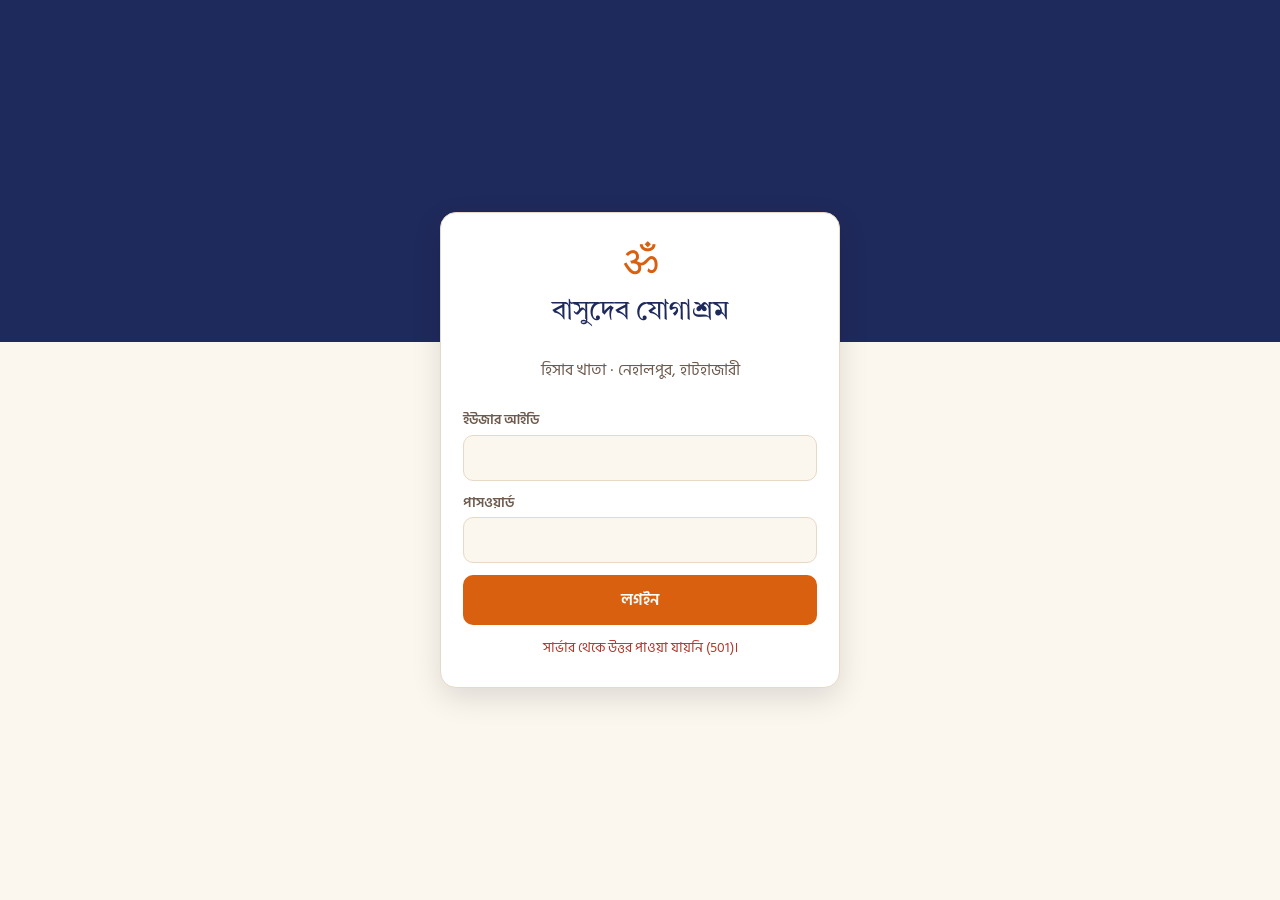
==== app/index.html @ 5c00009f "Print view: PDF শেয়ার button on every print sheet The sheet is turned into an A4 PDF on the phone (" ====
<!doctype html>
<html lang="bn">
<head>
<meta charset="utf-8">
<meta name="viewport" content="width=device-width,initial-scale=1,viewport-fit=cover">
<meta name="theme-color" content="#1F2A5C">
<meta name="robots" content="noindex,nofollow">
<meta name="apple-mobile-web-app-capable" content="yes">
<meta name="mobile-web-app-capable" content="yes">
<meta name="apple-mobile-web-app-status-bar-style" content="black-translucent">
<meta name="apple-mobile-web-app-title" content="যোগাশ্রম হিসাব">
<link rel="apple-touch-icon" href="icon-180.png">
<link rel="icon" href="icon-180.png">
<title>বাসুদেব যোগাশ্রম হিসাব</title>
<link rel="preconnect" href="https://fonts.googleapis.com">
<link rel="stylesheet" href="https://fonts.googleapis.com/css2?family=Tiro+Bangla&family=Hind+Siliguri:wght@400;500;600;700&display=swap">
<link rel="stylesheet" href="app.css?v=16">
</head>
<body>

<!-- ===== login / setup ===== -->
<div id="authScreen" class="auth" hidden>
  <div class="auth-card">
    <div class="om" aria-hidden="true">ॐ</div>
    <h1>বাসুদেব যোগাশ্রম</h1>
    <p class="muted">হিসাব খাতা · নেহালপুর, হাটহাজারী</p>
    <div id="bioBox" hidden></div>
    <form id="loginForm" method="post" action="#" hidden>
      <label>ইউজার আইডি<input id="lUser" name="username" autocomplete="username" autocapitalize="none" autocorrect="off" spellcheck="false" required></label>
      <label>পাসওয়ার্ড<input id="lPass" name="password" type="password" autocomplete="current-password" required></label>
      <button class="btn wide" type="submit">লগইন</button>
    </form>
    <form id="setupForm" hidden>
      <p class="note">প্রথমবার চালু হচ্ছে। গুরুদেবের অ্যাডমিন অ্যাকাউন্ট তৈরি করুন। ওয়েবসাইট সেটআপের সময় যে সেটআপ কী দেওয়া হয়েছিল সেটা লাগবে।</p>
      <label>সেটআপ কী<input id="sKey" autocomplete="off" required></label>
      <label>অ্যাডমিনের নাম<input id="sName" value="গুরুদেব" required></label>
      <label>অ্যাডমিন ইউজার আইডি (ইংরেজিতে)<input id="sUser" autocapitalize="none" spellcheck="false" placeholder="যেমন: gurudev" required></label>
      <label>পাসওয়ার্ড (অন্তত ৮ অক্ষর)<input id="sPass" type="password" autocomplete="new-password" required minlength="8"></label>
      <button class="btn wide" type="submit">অ্যাডমিন অ্যাকাউন্ট তৈরি করুন</button>
    </form>
    <div class="msg" id="authMsg" role="status"></div>
  </div>
</div>

<!-- ===== app ===== -->
<div id="appScreen" hidden>
  <header class="top">
    <div class="top-in">
      <div class="brand"><span class="om-sm" aria-hidden="true">ॐ</span><div><b>বাসুদেব যোগাশ্রম</b><small id="whoami"></small></div></div>
      <button class="icon-btn" id="menuBtn" aria-label="মেনু" aria-haspopup="true">☰</button>
    </div>
    <div class="offline" id="offline" hidden>ইন্টারনেট সংযোগ নেই। সংযোগ এলে আবার চেষ্টা করুন।</div>
  </header>

  <main class="main" id="main">

    <!-- Tab 1: আয়/ব্যয় -->
    <section class="view" id="v-ledger">
      <div class="daybox" id="dayBox"></div>
      <div class="card">
        <div class="seg" id="kindSeg">
          <button type="button" data-k="income" aria-pressed="true">জমা / অনুদান</button>
          <button type="button" data-k="daily" aria-pressed="false">দৈনিক খরচ</button>
          <button type="button" data-k="construction" aria-pressed="false">নির্মাণ খরচ</button>
        </div>
        <form id="ledgerForm" autocomplete="off" class="form">
          <div class="banner" id="prefillNote" hidden></div>
          <div class="row2">
            <label>তারিখ<input type="date" id="fDate" required></label>
            <label>টাকা (৳)<input id="fAmount" inputmode="decimal" required placeholder="যেমন ৫০০"></label>
          </div>
          <label>খাত<select id="fCat"></select></label>
          <label id="projWrap" hidden>প্রকল্পের নাম<input id="fProj" list="projOptions" placeholder="যেমন: স্কুল ভবন ২য় তলা"><datalist id="projOptions"></datalist></label>
          <label><span id="nameLbl">ভক্তের নাম</span><input id="fName" list="nameOptions"><datalist id="nameOptions"></datalist></label>
          <div class="row2" id="donorExtra">
            <label>মোবাইল নম্বর<input id="fMobile" type="tel" inputmode="numeric" placeholder="01XXXXXXXXX" maxlength="14"></label>
            <label>ঠিকানা<input id="fAddr" placeholder="গ্রাম, থানা"></label>
          </div>
          <div class="row2">
            <label>রসিদ / ভাউচার নং<input id="fRef"></label>
            <label>মাধ্যম<select id="fMode"><option>নগদ</option><option>বিকাশ</option><option>নগদ (মোবাইল)</option><option>রকেট</option><option>ব্যাংক</option><option>চেক</option></select></label>
          </div>
          <label>মন্তব্য<input id="fNote"></label>
          <button class="btn wide" id="saveBtn" type="submit">সংরক্ষণ করুন</button>
          <p class="note" id="lockNote">সংরক্ষণের পর এন্ট্রি আর বদলানো বা মোছা যাবে না। ভুল হলে অ্যাডমিনকে জানান।</p>
        </form>
      </div>

      <div class="card">
        <div class="card-head">
          <h2>দিনের এন্ট্রি</h2>
          <input type="date" id="dayPick" aria-label="তারিখ">
        </div>
        <div class="daysum" id="daySum"></div>
        <div id="smsBox"></div>
        <div id="dayList"></div>
      </div>
    </section>

    <!-- Tab 2: মাসিক প্রণামী -->
    <section class="view" id="v-monthly" hidden>
      <div id="areaGrid" class="subview">
        <div class="card-head"><h2>মাসিক প্রণামী</h2><span class="muted" id="areaHint">এলাকা বেছে নিন</span></div>
        <input class="search" id="mAllSearch" type="search" placeholder="সব এলাকা থেকে খুঁজুন: নাম, ঠিকানা বা মোবাইল">
        <div id="areaCards"></div>
        <div id="mAllList"></div>
      </div>
      <div id="areaDetail" hidden>
        <div class="card-head sticky-sub">
          <button class="link-btn" id="areaBack" type="button">← সব এলাকা</button>
          <h2 id="areaTitle"></h2>
        </div>
        <input class="search" id="mSearch" placeholder="নাম, ঠিকানা বা মোবাইল খুঁজুন">
        <div id="mList"></div>
      </div>
    </section>

    <!-- Tab 3: ভূমিদাতা -->
    <section class="view" id="v-land" hidden>
      <div class="card-head"><h2>ভূমিদাতাদের তালিকা</h2><span class="muted" id="landCount"></span></div>
      <input class="search" id="landSearch" placeholder="নাম, ঠিকানা বা মোবাইল খুঁজুন">
      <div id="landList"></div>
    </section>

    <!-- Tab 4: আজীবন সদস্য -->
    <section class="view" id="v-life" hidden>
      <div class="card-head"><h2>আজীবন সদস্যদের তালিকা</h2><span class="muted" id="lifeCount"></span></div>
      <input class="search" id="lifeSearch" placeholder="নাম, ঠিকানা বা মোবাইল খুঁজুন">
      <div id="lifeList"></div>
    </section>

    <!-- Tab 5: স্কুল ও কলেজ -->
    <section class="view" id="v-other" hidden>
      <h2 class="vh">স্কুল ও কলেজ</h2>
      <div class="seg dashseg" id="scSeg" style="margin:0" hidden>
        <button type="button" data-s="cost" aria-pressed="true">দৈনিক খরচ</button>
        <button type="button" data-s="salary" aria-pressed="false">বেতন</button>
        <button type="button" data-s="staff" aria-pressed="false">শিক্ষক ও স্টাফ</button>
      </div>
      <div id="scBody" class="subview"></div>
    </section>

    <!-- ===== admin views ===== -->
    <section class="view" id="v-dash" hidden>
      <h2 class="vh">সারসংক্ষেপ</h2>
      <div class="seg dashseg" id="dashSeg" style="grid-template-columns:1fr 1fr;margin:0">
        <button type="button" data-d="money" aria-pressed="true">আয়-ব্যয়</button>
        <button type="button" data-d="pranami" aria-pressed="false">মাসিক প্রণামী</button>
      </div>
      <div id="dashMoney" class="subview">
      <div class="actions" style="margin:0"><button class="btn" id="dayRepBtn" type="button">দৈনিক রিপোর্ট</button></div>
      <h3 id="todayTitle" class="sub"></h3><div class="kpis" id="todayKpis"></div>
      <h3 id="monthTitle" class="sub"></h3><div class="kpis" id="monthKpis"></div>
      <div class="card"><h3 class="sub">গত ১৪ দিনের আয়-ব্যয়</h3>
        <div class="legend"><span><i class="sw inc-bg"></i>জমা/আয়</span><span><i class="sw exp-bg"></i>দৈনিক খরচ</span><span><i class="sw con-bg"></i>নির্মাণ</span></div>
        <div class="chart" id="dashChart"></div></div>
      <div class="card"><h3 class="sub">নির্মাণ প্রকল্প (মোট খরচ)</h3><div id="projList"></div></div>
          </div>
      <div id="dashPranami" class="subview" hidden>
        <div class="pm3" id="pm3"></div>
        <div class="card"><h3 class="sub">এলাকা অনুযায়ী (জমা দিয়েছেন / মোট)</h3><div class="tbl" id="pmArea"></div></div>
        <p class="note">হিসাব আসে মাসিক প্রণামীর ১২ মাসের ঘরে যা জমা নেওয়া হয়েছে তা থেকে। যিনি যে মাস থেকে প্রণামী শুরু করেছেন, তার আগের মাসে তাঁকে ধরা হয়নি।</p>
      </div>
    </section>

    <section class="view" id="v-daily" hidden>
      <div class="card-head"><h2 class="vh">দৈনিক এন্ট্রি: ইউজার অনুযায়ী</h2><input type="date" id="dailyPick" aria-label="তারিখ"></div>
      <div id="dailyBody"></div>
    </section>

    <section class="view" id="v-report" hidden>
      <h2 class="vh">রিপোর্ট</h2>
      <div class="card">
        <div class="row2">
          <label>রিপোর্টের ধরন<select id="rType">
            <option value="month">মাসিক</option><option value="half">ষাণ্মাসিক</option>
            <option value="year">বার্ষিক (জানু–ডিসে)</option><option value="fy">অর্থবছর (জুলাই–জুন)</option><option value="custom">নির্দিষ্ট সময়সীমা</option>
          </select></label>
          <label id="rMonthW">মাস<input type="month" id="rMonth"></label>
          <label id="rYearW" hidden>বছর<input type="number" id="rYear" min="2000" max="2100"></label>
          <label id="rHalfW" hidden>অর্ধ<select id="rHalf"><option value="1">জানুয়ারি–জুন</option><option value="2">জুলাই–ডিসেম্বর</option></select></label>
          <label id="rFromW" hidden>শুরু<input type="date" id="rFrom"></label>
          <label id="rToW" hidden>শেষ<input type="date" id="rTo"></label>
        </div>
        <label>খাত<select id="rCat"><option value="">সব খাত (সাধারণ রিপোর্ট)</option></select></label>
        <div class="actions"><button class="btn ghost" id="csvBtn" type="button">এই সময়ের হিসাব CSV (Excel)</button><button class="btn ghost" id="csvPeople" type="button">সব তালিকা CSV</button><button class="btn" id="repPrint" type="button">প্রিন্ট / PDF</button></div>
      </div>
      <div class="card" id="reportBody"></div>
    </section>

    <section class="view" id="v-users" hidden>
      <h2 class="vh">ইউজার, এলাকা ও খাত</h2>
      <div class="card"><div id="userList"></div></div>
      <div class="card">
        <h3 class="sub">নতুন ইউজার যোগ করুন</h3>
        <form id="userForm" class="form">
          <div class="row2"><label>নাম<input id="uName" required></label><label>ইউজার আইডি (ইংরেজিতে)<input id="uUser" autocapitalize="none" spellcheck="false" required placeholder="যেমন: ratan"></label></div>
          <label>পাসওয়ার্ড (অন্তত ৬ অক্ষর)<input id="uPass" required minlength="6" autocomplete="new-password"></label>
          <label>অ্যাপে কী কী পাবেন<select id="uScope"><option value="">সব ট্যাব (সাধারণ ইউজার)</option><option value="monthly">শুধু মাসিক প্রণামী (সংগ্রহকারী)</option></select></label>
          <button class="btn" type="submit">ইউজার যোগ করুন</button>
        </form>
      </div>
      <div class="card">
        <h3 class="sub">মাসিক প্রণামীর এলাকা (থানা)</h3>
        <div id="areaList"></div>
        <form id="areaForm" class="inline" style="margin-top:10px"><input id="areaName" placeholder="নতুন এলাকা, যেমন: বোয়ালখালী" required><button class="btn" type="submit">যোগ করুন</button></form>
        <p class="note" style="margin-top:6px">কোনো এলাকায় ভক্ত থাকলে সেটা মোছা যায় না, নাম বদলানো যায়।</p>
      </div>
      <div class="card">
        <h3 class="sub">খাত (এন্ট্রির সময় যে তালিকা থেকে বাছাই করা হয়)</h3>
        <label>ধরন<select id="catKind"><option value="income">জমা / অনুদান</option><option value="daily">দৈনিক খরচ</option><option value="construction">নির্মাণ খরচ</option></select></label>
        <div id="catList" style="margin-top:6px"></div>
        <form id="catForm" class="inline" style="margin-top:10px"><input id="catName" placeholder="নতুন খাতের নাম" required><button class="btn" type="submit">যোগ করুন</button></form>
      </div>
      <div class="card">
        <h3 class="sub">তালিকা ইমপোর্ট (CSV ফাইল থেকে)</h3>
        <p class="note">পুরনো খাতা বা অন্য সফটওয়্যারের তালিকা একবারে তুলতে। ফাইলের প্রথম সারিতে কলামের নাম থাকবে: নং, নাম, মোবাইল, ঠিকানা ইত্যাদি। Excel থেকে "CSV UTF-8" হিসেবে সেভ করুন।</p>
        <label>কোন তালিকায়<select id="importList"><option value="land">ভূমিদাতা</option><option value="life">আজীবন সদস্য</option><option value="monthly">মাসিক প্রণামী</option></select></label>
        <label class="btn ghost" style="display:inline-block;margin-top:8px;color:var(--ink)">CSV ফাইল বেছে নিন<input type="file" id="importFile" accept=".csv,text/csv" hidden></label>
      </div>
      <div class="card" id="restoreCard">
        <h3 class="sub">ব্যাকআপ থেকে পুনরুদ্ধার</h3>
        <p class="note">"পূর্ণ ব্যাকআপ ডাউনলোড" দিয়ে রাখা ফাইলটি বেছে নিন। সব হিসাব ওই ব্যাকআপের অবস্থায় ফিরে যাবে।</p>
        <label class="btn ghost" style="display:inline-block;margin-top:8px;color:var(--ink)">ব্যাকআপ ফাইল বেছে নিন<input type="file" id="restoreFile" accept=".json,application/json" hidden></label>
      </div>
    </section>

    <section class="view" id="v-invite" hidden>
      <div class="card-head"><h2 class="vh">আমন্ত্রণ SMS</h2><button class="btn small" id="evNew" type="button">+ নতুন অনুষ্ঠান</button></div>
      <p class="note">আশ্রমের বার্ষিক অনুষ্ঠানগুলো একবার লিখে রাখুন। প্রতি বছর অনুষ্ঠানের আগে "আমন্ত্রণ পাঠান" চাপলেই মাসিক প্রণামী দাতা, ভূমিদাতা ও আজীবন সদস্যদের মোবাইলে আমন্ত্রণ যাবে।</p>
      <div id="smsOffNote"></div>
      <div class="card"><h3 class="sub">বার্ষিক অনুষ্ঠান</h3><div id="evList"></div></div>
      <div class="card"><h3 class="sub">আগে পাঠানো আমন্ত্রণ</h3><div id="campList"></div></div>
    </section>

    <section class="view" id="v-sms" hidden>
      <h2 class="vh">SMS সেটিংস (Robi)</h2>
      <div class="card">
        <form id="smsForm" class="form">
          <p class="note">Robi থেকে বাল্ক SMS অ্যাকাউন্ট নিলে তারা একটা API লিংক, ইউজারনেম/পাসওয়ার্ড বা API key দেবে। নিচে সেগুলো বসান। প্যারামিটারে <code>{to}</code> মানে দাতার মোবাইল নম্বর আর <code>{msg}</code> মানে বার্তা, এগুলো নিজে থেকে বসে যাবে।</p>
          <label class="chk"><input type="checkbox" id="smsEnabled"> SMS চালু</label>
          <label class="chk"><input type="checkbox" id="smsAuto"> এন্ট্রি সংরক্ষণের সাথে সাথেই SMS পাঠাও (বন্ধ থাকলে দিন শেষে বাটন চেপে পাঠাতে হবে)</label>
          <div class="row2">
            <label>পদ্ধতি<select id="smsMethod"><option>GET</option><option>POST</option></select></label>
            <label>নম্বরের ধরন<select id="smsNum"><option value="880">8801XXXXXXXXX</option><option value="0">01XXXXXXXXX</option></select></label>
          </div>
          <label>API লিংক<input id="smsUrl" placeholder="https://..." inputmode="url" autocapitalize="none" spellcheck="false"></label>
          <label>প্যারামিটার<textarea id="smsParams" rows="3" spellcheck="false" placeholder="username=XXXX&amp;password=XXXX&amp;to={to}&amp;message={msg}"></textarea></label>
          <label>সফল হলে উত্তরে যে লেখা থাকে (ঐচ্ছিক)<input id="smsSuccess" placeholder="যেমন: success বা 1000" spellcheck="false"></label>
          <label>বার্তার নমুনা ({নাম} {টাকা} {তারিখ} {রসিদ} {ক্রমিক})<textarea id="smsTpl" rows="3"></textarea></label>
          <p class="note" id="smsLen"></p>
          <button class="btn" type="submit">সেটিংস সংরক্ষণ</button>
        </form>
      </div>
      <div class="card">
        <h3 class="sub">পরীক্ষামূলক SMS</h3>
        <form id="smsTestForm" class="inline"><input id="smsTestNo" type="tel" placeholder="01XXXXXXXXX" required><button class="btn ghost" type="submit">পাঠান</button></form>
        <div class="msg" id="smsTestMsg"></div>
      </div>
    </section>

    <section class="view" id="v-records" hidden>
      <h2 class="vh">মুছে ফেলা ও সম্পাদনার রেকর্ড</h2>
      <div class="card"><h3 class="sub">মুছে ফেলা এন্ট্রি</h3><div id="delLog"></div></div>
      <div class="card"><h3 class="sub">সম্পাদিত এন্ট্রি</h3><div id="editLog"></div></div>
      <div class="card"><h3 class="sub">সব কার্যক্রম (কে কখন কী করেছেন)</h3><div id="auditLog"></div></div>
    </section>

    <section class="view" id="v-password" hidden>
      <h2 class="vh">পাসওয়ার্ড বদলান</h2>
      <div class="card"><form id="pwForm" class="form">
        <label>বর্তমান পাসওয়ার্ড<input id="pwOld" type="password" required autocomplete="current-password"></label>
        <label>নতুন পাসওয়ার্ড<input id="pwNew" type="password" required autocomplete="new-password"></label>
        <button class="btn" type="submit">বদলান</button>
      </form></div>
    </section>
  </main>

  <button class="fab" id="fab" type="button" aria-label="নতুন যোগ করুন" hidden>+</button>

  <nav class="tabs" id="tabs">
    <button data-tab="ledger" aria-current="page"><span class="ti">৳</span>আয়/ব্যয়</button>
    <button data-tab="monthly"><span class="ti">◷</span>মাসিক প্রণামী</button>
    <button data-tab="land"><span class="ti">▦</span>ভূমিদাতা</button>
    <button data-tab="life"><span class="ti">✦</span>আজীবন সদস্য</button>
    <button data-tab="other"><span class="ti">✎</span>স্কুল ও কলেজ</button>
  </nav>
</div>

<!-- menu sheet -->
<div class="scrim" id="menuScrim" hidden></div>
<div class="sheet menu" id="menu" hidden role="menu">
  <div class="admin-only">
    <button data-go="dash">সারসংক্ষেপ</button>
    <button data-go="daily">দৈনিক এন্ট্রি: কে কী দিয়েছেন</button>
    <button data-go="report">রিপোর্ট (মাসিক / ষাণ্মাসিক / বার্ষিক)</button>
    <button data-go="records">মুছে ফেলা ও সম্পাদনার রেকর্ড</button>
    <button data-go="users">ইউজার, এলাকা ও খাত</button>
    <button data-go="invite">আমন্ত্রণ SMS (বার্ষিক অনুষ্ঠান)</button>
    <button data-go="sms">SMS সেটিংস</button>
    <button id="backupBtn">পূর্ণ ব্যাকআপ ডাউনলোড</button>
    <button id="restoreBtn">ব্যাকআপ থেকে পুনরুদ্ধার</button>
    <hr>
  </div>
  <button data-go="password">পাসওয়ার্ড বদলান</button>
  <button id="bioMenuBtn" hidden></button>
  <button id="refreshBtn">তথ্য রিফ্রেশ করুন</button>
  <button id="logoutBtn" class="danger">লগআউট</button>
</div>

<!-- generic form / confirm sheet -->
<div class="scrim" id="sheetScrim" hidden></div>
<div class="sheet" id="sheet" hidden role="dialog" aria-modal="true" aria-labelledby="sheetTitle">
  <div class="sheet-head"><h2 id="sheetTitle"></h2><button class="icon-btn" id="sheetClose" aria-label="বন্ধ">✕</button></div>
  <div id="sheetBody"></div>
</div>

<div class="toast" id="toast" role="status" hidden></div>

<script src="app.js?v=37"></script>
</body>
</html>
---- app/app.css ----
/* Phone-first ledger app: indigo header band, saffron actions, bottom tab bar. Same tokens as basudevyogashram.org */
:root{
  --bg:#FBF6EE; --surface:#FFFFFF; --ink:#2A1F1A; --muted:#6E5B4E; --line:#E8D9C6;
  --saffron:#D9600F; --saffron-soft:#FBE3CF; --indigo:#1F2A5C; --on-indigo:#FFF4E2; --gold:#B88A1E;
  --inc:#1F7A4D; --inc-soft:#DDEFE4; --exp:#B3362B; --exp-soft:#F6E0DC; --con:#4E5C9A; --con-soft:#E2E5F3;
  --display:"Tiro Bangla","Noto Serif Bengali",serif;
  --body:"Hind Siliguri","Noto Sans Bengali",system-ui,sans-serif;
}
@media (prefers-color-scheme:dark){:root:not([data-theme="light"]){
  --bg:#17130F; --surface:#221C17; --ink:#F3E9DC; --muted:#C2AE9C; --line:#3A3027;
  --saffron:#F08A3C; --saffron-soft:#3A2618; --indigo:#141B3F; --on-indigo:#FFF1DC; --gold:#E0B44A;
  --inc:#5FC08D; --inc-soft:#1C3328; --exp:#EE7C6F; --exp-soft:#3D2220; --con:#93A1E0; --con-soft:#252A44; color-scheme:dark}}
:root[data-theme="dark"]{
  --bg:#17130F; --surface:#221C17; --ink:#F3E9DC; --muted:#C2AE9C; --line:#3A3027;
  --saffron:#F08A3C; --saffron-soft:#3A2618; --indigo:#141B3F; --on-indigo:#FFF1DC; --gold:#E0B44A;
  --inc:#5FC08D; --inc-soft:#1C3328; --exp:#EE7C6F; --exp-soft:#3D2220; --con:#93A1E0; --con-soft:#252A44; color-scheme:dark}

[hidden]{display:none!important}
*{box-sizing:border-box;-webkit-tap-highlight-color:transparent}
html,body{margin:0}
body{background:var(--bg);color:var(--ink);font-family:var(--body);font-size:16px;line-height:1.5}
h1,h2,h3{font-family:var(--display);font-weight:400;margin:0;line-height:1.3;text-wrap:balance}
button,input,select,textarea{font:inherit;color:inherit}
:focus-visible{outline:3px solid var(--gold);outline-offset:2px}
.muted{color:var(--muted)} .note{font-size:.85rem;color:var(--muted);margin:0}
.inc{color:var(--inc)} .exp{color:var(--exp)} .con{color:var(--con)}
.inc-bg{background:var(--inc)} .exp-bg{background:var(--exp)} .con-bg{background:var(--con)}
code{background:var(--saffron-soft);padding:0 4px;border-radius:4px}

/* auth */
.auth{min-height:100vh;display:grid;place-items:center;padding:24px max(16px,env(safe-area-inset-right,0px)) 24px max(16px,env(safe-area-inset-left,0px));
  background:linear-gradient(var(--indigo) 0 38%, var(--bg) 38%)}
.auth-card{width:100%;max-width:400px;background:var(--surface);border:1px solid var(--line);border-radius:16px;padding:28px 22px;display:grid;gap:12px;text-align:center;box-shadow:0 10px 30px rgba(0,0,0,.12)}
.auth-card form{display:grid;gap:12px;text-align:left}
.auth h1{font-size:1.7rem;color:var(--indigo)}
:root[data-theme="dark"] .auth h1{color:var(--ink)}
@media (prefers-color-scheme:dark){:root:not([data-theme="light"]) .auth h1{color:var(--ink)}}
.om{font-size:2.6rem;color:var(--saffron);line-height:1}
.om-sm{font-size:1.5rem;color:var(--gold);line-height:1}

/* forms */
label{display:grid;gap:4px;font-size:.85rem;font-weight:600;color:var(--muted);min-width:0}
input,select,textarea{width:100%;min-width:0;font-size:1rem;font-weight:400;color:var(--ink);background:var(--bg);border:1px solid var(--line);border-radius:10px;padding:10px 12px}
textarea{resize:vertical}
/* iPhone draws date pickers wider than their box unless reset */
input[type=date],input[type=month]{-webkit-appearance:none;appearance:none;display:block;min-height:46px;text-align:left}
input[type=date]::-webkit-date-and-time-value,input[type=month]::-webkit-date-and-time-value{text-align:left}
label.chk{display:flex;gap:10px;align-items:flex-start;font-weight:500;color:var(--ink);font-size:.95rem}
label.chk input{width:auto;margin-top:4px}
.form{display:grid;gap:12px}
.row2{display:grid;grid-template-columns:1fr 1fr;gap:10px}
.inline{display:flex;gap:8px}.inline input{flex:1}
.btn{background:var(--saffron);color:#fff;border:0;border-radius:10px;padding:11px 16px;font-weight:600;cursor:pointer;white-space:nowrap}
.btn.wide{width:100%;padding:13px}
.btn.ghost{background:transparent;color:var(--ink);border:1px solid var(--line)}
.btn.danger{background:var(--exp)}
.btn.small{padding:6px 10px;font-size:.85rem}
.btn:disabled{opacity:.5}
.link-btn{background:none;border:0;color:var(--saffron);font-weight:600;padding:6px 0;cursor:pointer}
.actions{display:flex;gap:8px;flex-wrap:wrap;margin-top:10px}
.msg{min-height:1.2em;font-size:.9rem;color:var(--exp)}
.msg.ok{color:var(--inc)}
.banner{background:var(--saffron-soft);border-radius:10px;padding:8px 12px;font-size:.9rem}

/* app chrome */
.top{position:sticky;top:0;z-index:20;background:var(--indigo);color:var(--on-indigo);padding-top:env(safe-area-inset-top,0px)}
.top-in{display:flex;align-items:center;justify-content:space-between;gap:10px;padding:10px max(16px,env(safe-area-inset-right,0px)) 10px max(16px,env(safe-area-inset-left,0px));max-width:980px;margin:0 auto}
.brand{display:flex;gap:10px;align-items:center;cursor:pointer}
.brand b{font-family:var(--display);font-weight:400;font-size:1.2rem;display:block;line-height:1.2}
.brand small{opacity:.8;font-size:.8rem}
.icon-btn{background:none;border:0;color:inherit;font-size:1.4rem;width:44px;height:44px;border-radius:10px;cursor:pointer}
.offline{background:var(--exp);color:#fff;text-align:center;font-size:.85rem;padding:4px}
.main{max-width:980px;margin:0 auto;padding:16px max(16px,env(safe-area-inset-right,0px)) calc(96px + env(safe-area-inset-bottom,0px)) max(16px,env(safe-area-inset-left,0px))}
.view{display:grid;gap:14px;grid-template-columns:minmax(0,1fr)}
.view>*,#areaDetail>*{min-width:0}
#areaDetail{display:grid;gap:10px}
.vh{font-size:1.4rem}
h3.sub{font-family:var(--body);font-weight:700;font-size:1rem;margin:4px 0 6px}
.card{background:var(--surface);border:1px solid var(--line);border-radius:14px;padding:14px;min-width:0}
.card-head{display:flex;align-items:center;justify-content:space-between;gap:10px;flex-wrap:wrap;margin-bottom:6px}
.card-head h2{font-size:1.2rem}
.card-head input{width:auto}
.search{background:var(--surface)}
.tabs{position:fixed;left:0;right:0;bottom:0;z-index:20;display:grid;grid-template-columns:repeat(5,1fr);background:var(--surface);border-top:1px solid var(--line);
  padding:4px max(4px,env(safe-area-inset-right,0px)) calc(4px + env(safe-area-inset-bottom,0px)) max(4px,env(safe-area-inset-left,0px))}
.tabs button{background:none;border:0;display:grid;justify-items:center;gap:0;padding:6px 2px;font-size:.72rem;font-weight:600;color:var(--muted);cursor:pointer;border-radius:10px;line-height:1.25}
.tabs .ti{font-size:1.25rem;line-height:1.2}
.tabs button[aria-current="page"]{color:var(--saffron);background:var(--saffron-soft)}
.fab{position:fixed;right:max(18px,calc(env(safe-area-inset-right,0px) + 18px));bottom:calc(82px + env(safe-area-inset-bottom,0px));width:58px;height:58px;border-radius:50%;border:0;
  background:var(--saffron);color:#fff;font-size:2rem;line-height:1;box-shadow:0 6px 16px rgba(0,0,0,.25);z-index:21;cursor:pointer}

/* segmented kind picker */
.seg{display:grid;grid-template-columns:repeat(3,1fr);gap:4px;background:var(--bg);padding:4px;border-radius:12px;margin-bottom:12px}
.seg button{border:0;background:none;padding:9px 4px;border-radius:9px;font-weight:600;font-size:.9rem;color:var(--muted);cursor:pointer}
.seg button[aria-pressed="true"][data-k="income"]{background:var(--inc-soft);color:var(--inc)}
.seg button[aria-pressed="true"][data-k="daily"]{background:var(--exp-soft);color:var(--exp)}
.seg button[aria-pressed="true"][data-k="construction"]{background:var(--con-soft);color:var(--con)}

/* lists */
.item{display:grid;grid-template-columns:auto 1fr auto;gap:4px 12px;padding:12px 0;border-bottom:1px solid var(--line);align-items:start}
.item:last-child{border-bottom:0}
.item .sn{font-variant-numeric:tabular-nums;font-weight:700;color:var(--muted);min-width:1.6em}
.item .t{font-weight:600}
.item .s{font-size:.85rem;color:var(--muted)}
.item .amt{font-weight:700;font-variant-numeric:tabular-nums;white-space:nowrap;text-align:right}
.item .ops{grid-column:2/-1;display:flex;gap:6px;flex-wrap:wrap}
.chip{display:inline-block;font-size:.72rem;font-weight:700;padding:1px 8px;border-radius:99px;white-space:nowrap}
.chip.income,.chip.ok{background:var(--inc-soft);color:var(--inc)}
.chip.daily,.chip.bad{background:var(--exp-soft);color:var(--exp)}
.chip.construction{background:var(--con-soft);color:var(--con)}
.chip.wait{background:var(--saffron-soft);color:var(--saffron)}
.empty{color:var(--muted);text-align:center;padding:24px 8px}
.empty.big{padding:80px 16px;font-size:1.05rem}
.daysum{display:flex;gap:10px;flex-wrap:wrap;font-size:.9rem}
.smsbar{display:flex;gap:10px;align-items:center;justify-content:space-between;flex-wrap:wrap;background:var(--saffron-soft);border-radius:10px;padding:10px 12px;margin:8px 0}

/* area grid (monthly) */
.areas{display:grid;grid-template-columns:repeat(auto-fill,minmax(150px,1fr));gap:10px}
.area{background:var(--surface);border:1px solid var(--line);border-radius:14px;padding:16px 14px;text-align:left;cursor:pointer;display:grid;gap:2px}
.area b{font-family:var(--display);font-weight:400;font-size:1.15rem}
.area span{font-size:.85rem;color:var(--muted)}
.sticky-sub{position:sticky;top:calc(64px + env(safe-area-inset-top,0px));background:var(--bg);z-index:5;padding-block:4px}

/* 12-month grid */
.mgrid-wrap{overflow-x:auto;border:1px solid var(--line);border-radius:12px;background:var(--surface)}
table{border-collapse:collapse;width:100%;font-size:.88rem}
th,td{border-bottom:1px solid var(--line);padding:8px;text-align:left;vertical-align:top}
th{font-size:.75rem;color:var(--muted);font-weight:700;white-space:nowrap;background:var(--surface)}
td.n,th.n{text-align:right;font-variant-numeric:tabular-nums;white-space:nowrap}
tr.tot td{font-weight:700;border-bottom:0}
.mgrid th.pin,.mgrid td.pin{position:sticky;left:0;background:var(--surface);z-index:1;min-width:150px;max-width:190px;box-shadow:1px 0 0 var(--line)}
.mgrid td.pin .t{font-weight:600}
.mgrid td.pin .s{font-size:.78rem;color:var(--muted)}
.mgrid td.m{text-align:center;padding:6px 3px;min-width:52px}
.mc{border:0;border-radius:8px;padding:6px 4px;font-size:.72rem;font-weight:700;width:100%;cursor:pointer;line-height:1.2}
.mc.paid{background:var(--inc-soft);color:var(--inc);cursor:default}
.mc.due{background:var(--exp-soft);color:var(--exp)}
.mc.future{background:transparent;color:var(--muted);border:1px dashed var(--line)}
.mc.na{background:transparent;color:var(--line);cursor:default}
.gridbar{display:flex;gap:10px;align-items:center;justify-content:space-between;flex-wrap:wrap;margin-bottom:8px}
.gridbar select{width:auto}
.legend{display:flex;gap:12px;flex-wrap:wrap;font-size:.78rem;color:var(--muted)}
.sw{display:inline-block;width:10px;height:10px;border-radius:2px;margin-right:4px;vertical-align:middle}

/* admin */
.kpis{display:grid;grid-template-columns:repeat(4,minmax(0,1fr));gap:10px}
.kpi{background:var(--surface);border:1px solid var(--line);border-radius:12px;padding:12px;min-width:0}
.kpi .lbl{font-size:.78rem;color:var(--muted);font-weight:600}
.kpi .val{font-size:1.25rem;font-weight:700;font-variant-numeric:tabular-nums;overflow-wrap:anywhere}
.kpi .s{font-size:.75rem;color:var(--muted)}
.chart{overflow-x:auto}.chart svg{display:block;width:100%;min-width:520px;height:auto}
.two{display:grid;grid-template-columns:minmax(0,1fr) minmax(0,1fr);gap:16px}
.tbl{overflow-x:auto}
.rhead{display:flex;justify-content:space-between;align-items:baseline;gap:10px;flex-wrap:wrap;border-bottom:2px solid var(--ink);padding-bottom:8px;margin-bottom:12px}
.rhead h2{font-size:1.2rem}
.bal{font-weight:700;margin:10px 0 0}
@media (max-width:720px){.kpis{grid-template-columns:repeat(2,minmax(0,1fr))}.two{grid-template-columns:1fr}}
@media (max-width:360px){.row2{grid-template-columns:1fr}}

/* sheets */
.scrim{position:fixed;inset:0;background:rgba(0,0,0,.45);z-index:40}
.sheet{position:fixed;left:0;right:0;bottom:0;z-index:41;background:var(--surface);border-radius:18px 18px 0 0;max-height:88vh;overflow:auto;
  padding:14px max(16px,env(safe-area-inset-right,0px)) calc(20px + env(safe-area-inset-bottom,0px)) max(16px,env(safe-area-inset-left,0px));max-width:640px;margin:0 auto}
.sheet-head{display:flex;justify-content:space-between;align-items:center;gap:10px;margin-bottom:10px}
.sheet-head h2{font-size:1.25rem}
.menu{display:grid;gap:2px}
.menu button{background:none;border:0;text-align:left;padding:14px 8px;font-size:1rem;border-radius:10px;cursor:pointer;width:100%}
.menu button:hover{background:var(--bg)}
.menu .danger{color:var(--exp)}
.menu hr{border:0;border-top:1px solid var(--line);margin:4px 0}
.toast{position:fixed;left:50%;transform:translateX(-50%);bottom:calc(90px + env(safe-area-inset-bottom,0px));background:var(--ink);color:var(--bg);padding:10px 16px;border-radius:10px;z-index:60;max-width:calc(100% - 32px);font-size:.95rem}
@media (prefers-reduced-motion:no-preference){.sheet{animation:up .18s ease-out}@keyframes up{from{transform:translateY(30px);opacity:.6}}}

@media (prefers-reduced-motion:no-preference){
  .main.slide-l{animation:fromRight .2s ease-out}.main.slide-r{animation:fromLeft .2s ease-out}
  @keyframes fromRight{from{transform:translateX(40px);opacity:.4}}@keyframes fromLeft{from{transform:translateX(-40px);opacity:.4}}
}

/* summary: monthly pranami status */
.dashseg button[aria-pressed="true"]{background:var(--surface);color:var(--saffron);box-shadow:0 1px 3px rgba(0,0,0,.08)}
.pm3{display:grid;grid-template-columns:repeat(3,minmax(0,1fr));gap:10px}
@media (max-width:720px){.pm3{grid-template-columns:1fr}}
.pmc{background:var(--surface);border:1px solid var(--line);border-radius:14px;padding:14px;display:grid;gap:8px;min-width:0}
.pmc.cur{border-color:var(--saffron)}
.pmc h3{font-family:var(--body);font-weight:700;font-size:1rem;display:flex;justify-content:space-between;gap:8px}
.pmc .big{display:flex;gap:16px;flex-wrap:wrap}
.pmc .big div{display:grid}
.pmc .big b{font-size:1.5rem;font-variant-numeric:tabular-nums;line-height:1.2}
.pmc .big span{font-size:.78rem;color:var(--muted);font-weight:600}
.pmbar{height:10px;border-radius:99px;background:var(--exp-soft);overflow:hidden}
.pmbar i{display:block;height:100%;background:var(--inc);border-radius:99px}
.pmc .s{font-size:.82rem;color:var(--muted)}
.subview{display:grid;gap:14px;grid-template-columns:minmax(0,1fr)}
.subview>*{min-width:0}
.pmbtn{background:none;border:0;padding:4px 8px 4px 0;margin:-4px 0;text-align:left;display:grid;cursor:pointer;border-radius:8px}
.pmbtn:hover{background:var(--bg)}
.pmlink{background:none;border:0;padding:0;font:inherit;cursor:pointer;text-decoration:underline dotted;text-underline-offset:3px}

/* day totals at the top of the income/expense tab */
.daybox{display:grid;gap:6px}
.daybox .dh{font-size:.82rem;color:var(--muted);font-weight:600;display:flex;justify-content:space-between;gap:8px;flex-wrap:wrap}
.daybox .row3{display:grid;grid-template-columns:repeat(3,minmax(0,1fr));gap:8px}
.daybox .bx{background:var(--surface);border:1px solid var(--line);border-radius:12px;padding:10px;min-width:0;display:grid;gap:2px}
.daybox .bx span{font-size:.75rem;color:var(--muted);font-weight:600}
.daybox .bx b{font-size:1.05rem;font-variant-numeric:tabular-nums;overflow-wrap:anywhere;line-height:1.3}
.daybox .bx.inc{border-color:var(--inc-soft);background:linear-gradient(var(--inc-soft),var(--surface) 70%)}
.daybox .bx.exp{border-color:var(--exp-soft);background:linear-gradient(var(--exp-soft),var(--surface) 70%)}

/* print view */
#printArea{display:none}
/* on screen the sheet covers the app (nothing is hidden, so the PDF maker can draw it); on paper only the sheet prints */
body.printing{overflow:hidden}
body.printing #printArea{display:block;position:fixed;inset:0;z-index:500;overflow:auto;-webkit-overflow-scrolling:touch;background:#fff;color:#111;padding:16px;padding-top:calc(16px + env(safe-area-inset-top));padding-bottom:calc(24px + env(safe-area-inset-bottom))}
.pbar{display:flex;gap:8px;justify-content:space-between;margin-bottom:14px;flex-wrap:wrap}.pbar-r{display:flex;gap:8px}
.psheet{font-size:13px;max-width:800px;margin:0 auto}
.psheet .ph{display:flex;flex-direction:column;align-items:center;border-bottom:2px solid #333;padding-bottom:6px;margin-bottom:10px}
.psheet .ph b{font-family:var(--display,inherit);font-size:20px}
.psheet h2{font-size:17px;margin:4px 0}.psheet h3{font-size:15px;margin:14px 0 6px}
.psheet table{width:100%;border-collapse:collapse;margin:8px 0}
.psheet th,.psheet td{border:1px solid #888;padding:4px 6px;text-align:left;vertical-align:top}
.psheet th{background:#eee}.psheet small{color:#444}
.psheet .n{text-align:right;white-space:nowrap}
.psheet .ptot{width:auto;min-width:60%;margin-left:auto}.psheet .ptot .tot td{font-weight:700;background:#eee}
.psheet .psign{display:flex;justify-content:space-between;margin-top:48px}
.psheet .psign span{border-top:1px solid #333;padding-top:4px;min-width:38%;text-align:center}
.psheet .pfoot{font-size:11px;color:#555;margin-top:14px}
@media print{body.printing>*:not(#printArea){display:none!important}body.printing{overflow:visible}.pbar{display:none!important}body.printing #printArea{position:static;overflow:visible;padding:0;min-height:0}.psheet tr{break-inside:avoid}@page{size:A4;margin:12mm}}
#drBody .psheet{font-size:14px;background:#fff;color:#111;border:1px solid #ddd;border-radius:8px;padding:12px;margin-top:4px}
#drBody .psheet .psign{margin-top:32px}
.psheet .inc{color:#1d6b3a}.psheet .exp{color:#a02c2c}.psheet .con{color:#2d4a8a}
.preport .kpis{grid-template-columns:repeat(4,1fr)}.preport .two{display:grid;grid-template-columns:1fr 1fr;gap:14px}
#v-other .item .amt .chip{margin-top:4px;display:inline-block}
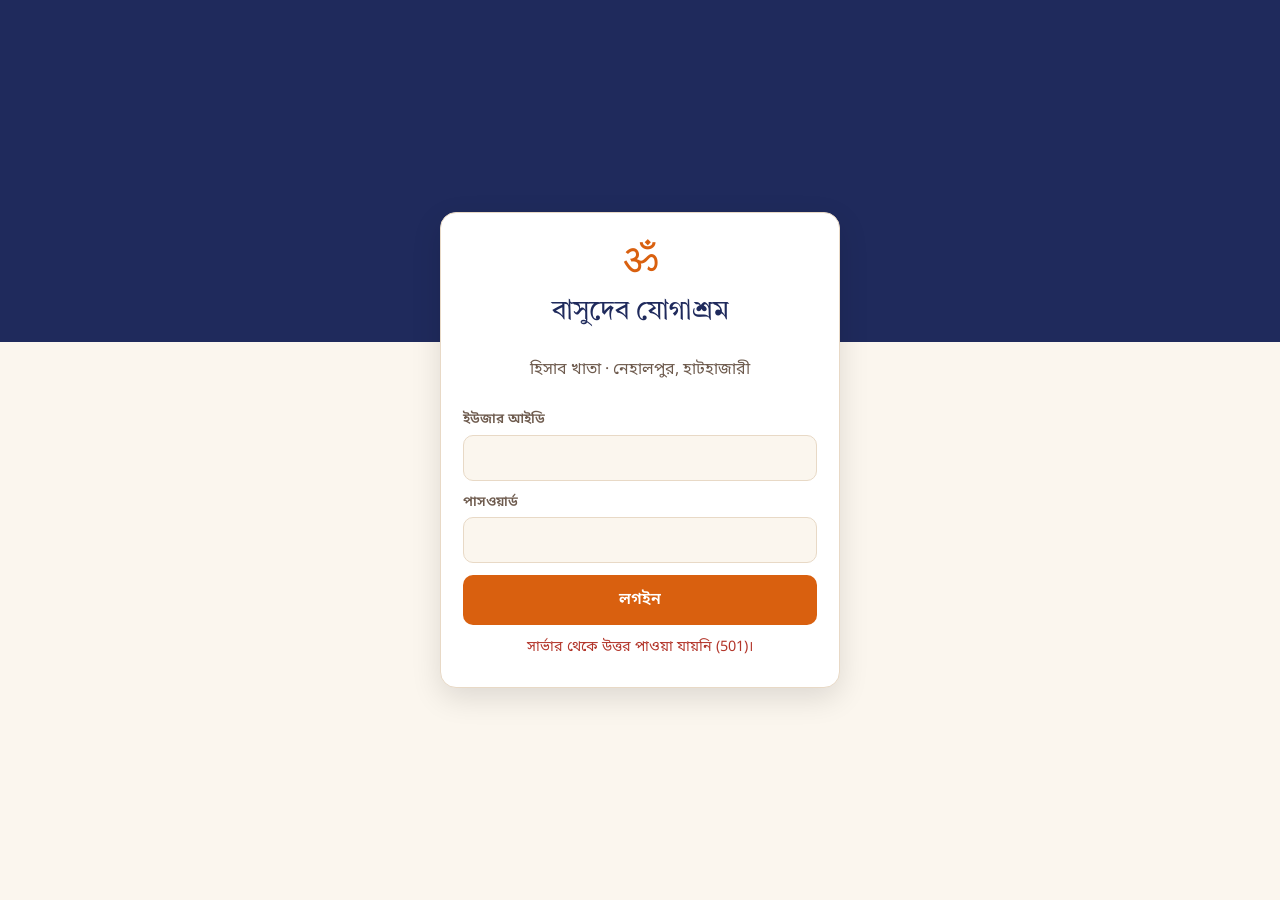
==== commit f94770fc: "Font: Noto Sans Bengali instead of Hind Siliguri for body text Hind Siliguri draws some যুক্তবর্ণ wr" ====
--- a/app/index.html
+++ b/app/index.html
@@ -13,8 +13,8 @@
 <link rel="icon" href="icon-180.png">
 <title>বাসুদেব যোগাশ্রম হিসাব</title>
 <link rel="preconnect" href="https://fonts.googleapis.com">
-<link rel="stylesheet" href="https://fonts.googleapis.com/css2?family=Tiro+Bangla&family=Hind+Siliguri:wght@400;500;600;700&display=swap">
-<link rel="stylesheet" href="app.css?v=16">
+<link rel="stylesheet" href="https://fonts.googleapis.com/css2?family=Tiro+Bangla&family=Noto+Sans+Bengali:wght@400;500;600;700&display=swap">
+<link rel="stylesheet" href="app.css?v=20">
 </head>
 <body>
 
@@ -129,7 +129,26 @@
       <div id="lifeList"></div>
     </section>
 
-    <!-- Tab 5: স্কুল ও কলেজ -->
+    <!-- Tab 5: অনুষ্ঠান বহি -->
+    <section class="view" id="v-booking" hidden>
+      <div class="card">
+        <div class="card-head"><h2 id="bkTitle">অনুষ্ঠান বহিঃ</h2><select id="bkYear" aria-label="সাল"></select></div>
+        <div class="row2" style="align-items:end">
+          <button class="btn" id="bkAdd" type="button">নতুন বুকিং</button>
+          <button class="btn ghost" id="bkPrint" type="button">তালিকা প্রিন্ট / PDF</button>
+        </div>
+        <input id="bkSearch" type="search" placeholder="নাম, মোবাইল, গোত্র বা উপলক্ষ দিয়ে খুঁজুন" style="margin-top:10px">
+        <div class="seg dashseg" id="bkFilter" style="margin-top:10px">
+          <button type="button" data-f="" aria-pressed="true">সব</button>
+          <button type="button" data-f="due" aria-pressed="false">বাকি আছে</button>
+          <button type="button" data-f="ok" aria-pressed="false">পরিশোধিত</button>
+        </div>
+        <p class="muted" id="bkSum" style="margin:8px 0 0"></p>
+      </div>
+      <div id="bkList"></div>
+    </section>
+
+    <!-- Tab 6: স্কুল ও কলেজ -->
     <section class="view" id="v-other" hidden>
       <h2 class="vh">স্কুল ও কলেজ</h2>
       <div class="seg dashseg" id="scSeg" style="margin:0" hidden>
@@ -283,6 +302,7 @@
     <button data-tab="monthly"><span class="ti">◷</span>মাসিক প্রণামী</button>
     <button data-tab="land"><span class="ti">▦</span>ভূমিদাতা</button>
     <button data-tab="life"><span class="ti">✦</span>আজীবন সদস্য</button>
+    <button data-tab="booking"><span class="ti">✿</span>অনুষ্ঠান</button>
     <button data-tab="other"><span class="ti">✎</span>স্কুল ও কলেজ</button>
   </nav>
 </div>
@@ -317,6 +337,6 @@
 
 <div class="toast" id="toast" role="status" hidden></div>
 
-<script src="app.js?v=37"></script>
+<script src="app.js?v=41"></script>
 </body>
 </html>
--- a/app/app.css
+++ b/app/app.css
@@ -4,7 +4,7 @@
   --saffron:#D9600F; --saffron-soft:#FBE3CF; --indigo:#1F2A5C; --on-indigo:#FFF4E2; --gold:#B88A1E;
   --inc:#1F7A4D; --inc-soft:#DDEFE4; --exp:#B3362B; --exp-soft:#F6E0DC; --con:#4E5C9A; --con-soft:#E2E5F3;
   --display:"Tiro Bangla","Noto Serif Bengali",serif;
-  --body:"Hind Siliguri","Noto Sans Bengali",system-ui,sans-serif;
+  --body:"Noto Sans Bengali",system-ui,sans-serif;
 }
 @media (prefers-color-scheme:dark){:root:not([data-theme="light"]){
   --bg:#17130F; --surface:#221C17; --ink:#F3E9DC; --muted:#C2AE9C; --line:#3A3027;
@@ -81,7 +81,7 @@
 .card-head h2{font-size:1.2rem}
 .card-head input{width:auto}
 .search{background:var(--surface)}
-.tabs{position:fixed;left:0;right:0;bottom:0;z-index:20;display:grid;grid-template-columns:repeat(5,1fr);background:var(--surface);border-top:1px solid var(--line);
+.tabs{position:fixed;left:0;right:0;bottom:0;z-index:20;display:grid;grid-template-columns:repeat(6,1fr);background:var(--surface);border-top:1px solid var(--line);
   padding:4px max(4px,env(safe-area-inset-right,0px)) calc(4px + env(safe-area-inset-bottom,0px)) max(4px,env(safe-area-inset-left,0px))}
 .tabs button{background:none;border:0;display:grid;justify-items:center;gap:0;padding:6px 2px;font-size:.72rem;font-weight:600;color:var(--muted);cursor:pointer;border-radius:10px;line-height:1.25}
 .tabs .ti{font-size:1.25rem;line-height:1.2}
@@ -230,3 +230,14 @@
 .psheet .inc{color:#1d6b3a}.psheet .exp{color:#a02c2c}.psheet .con{color:#2d4a8a}
 .preport .kpis{grid-template-columns:repeat(4,1fr)}.preport .two{display:grid;grid-template-columns:1fr 1fr;gap:14px}
 #v-other .item .amt .chip{margin-top:4px;display:inline-block}
+.icon-share{width:48px;padding:0!important;display:inline-flex;align-items:center;justify-content:center}
+.icon-share.busy svg{animation:sharepulse 1s ease-in-out infinite}.icon-share.ready{border-color:var(--accent,#d4621a);color:var(--accent,#d4621a)}
+@keyframes sharepulse{50%{opacity:.25}}
+.psheet.pwide{max-width:1120px;font-size:12px}.psheet.pwide th,.psheet.pwide td{padding:3px 5px}
+#v-booking .item.past{opacity:.6}
+/* booking payment state */
+.bkc{display:inline-block;padding:2px 8px;border-radius:999px;font-size:.8rem;font-weight:600}
+.bkc.ok{background:#e3f4e6;color:#1d6b3a}.bkc.part{background:#fff1d6;color:#8a5a00}.bkc.due{background:#fde4e1;color:#a02c2c}.bkc.none{background:#eee;color:#666}
+#v-booking .item{border-left:5px solid transparent;padding-left:8px}
+#v-booking .item.bk-ok{border-left-color:#2e9d52}#v-booking .item.bk-part{border-left-color:#e0a000}#v-booking .item.bk-due{border-left-color:#c8423a}#v-booking .item.bk-none{border-left-color:#bbb}
+.bkrow{display:flex;gap:8px;align-items:center;flex-wrap:wrap;margin-top:6px}
